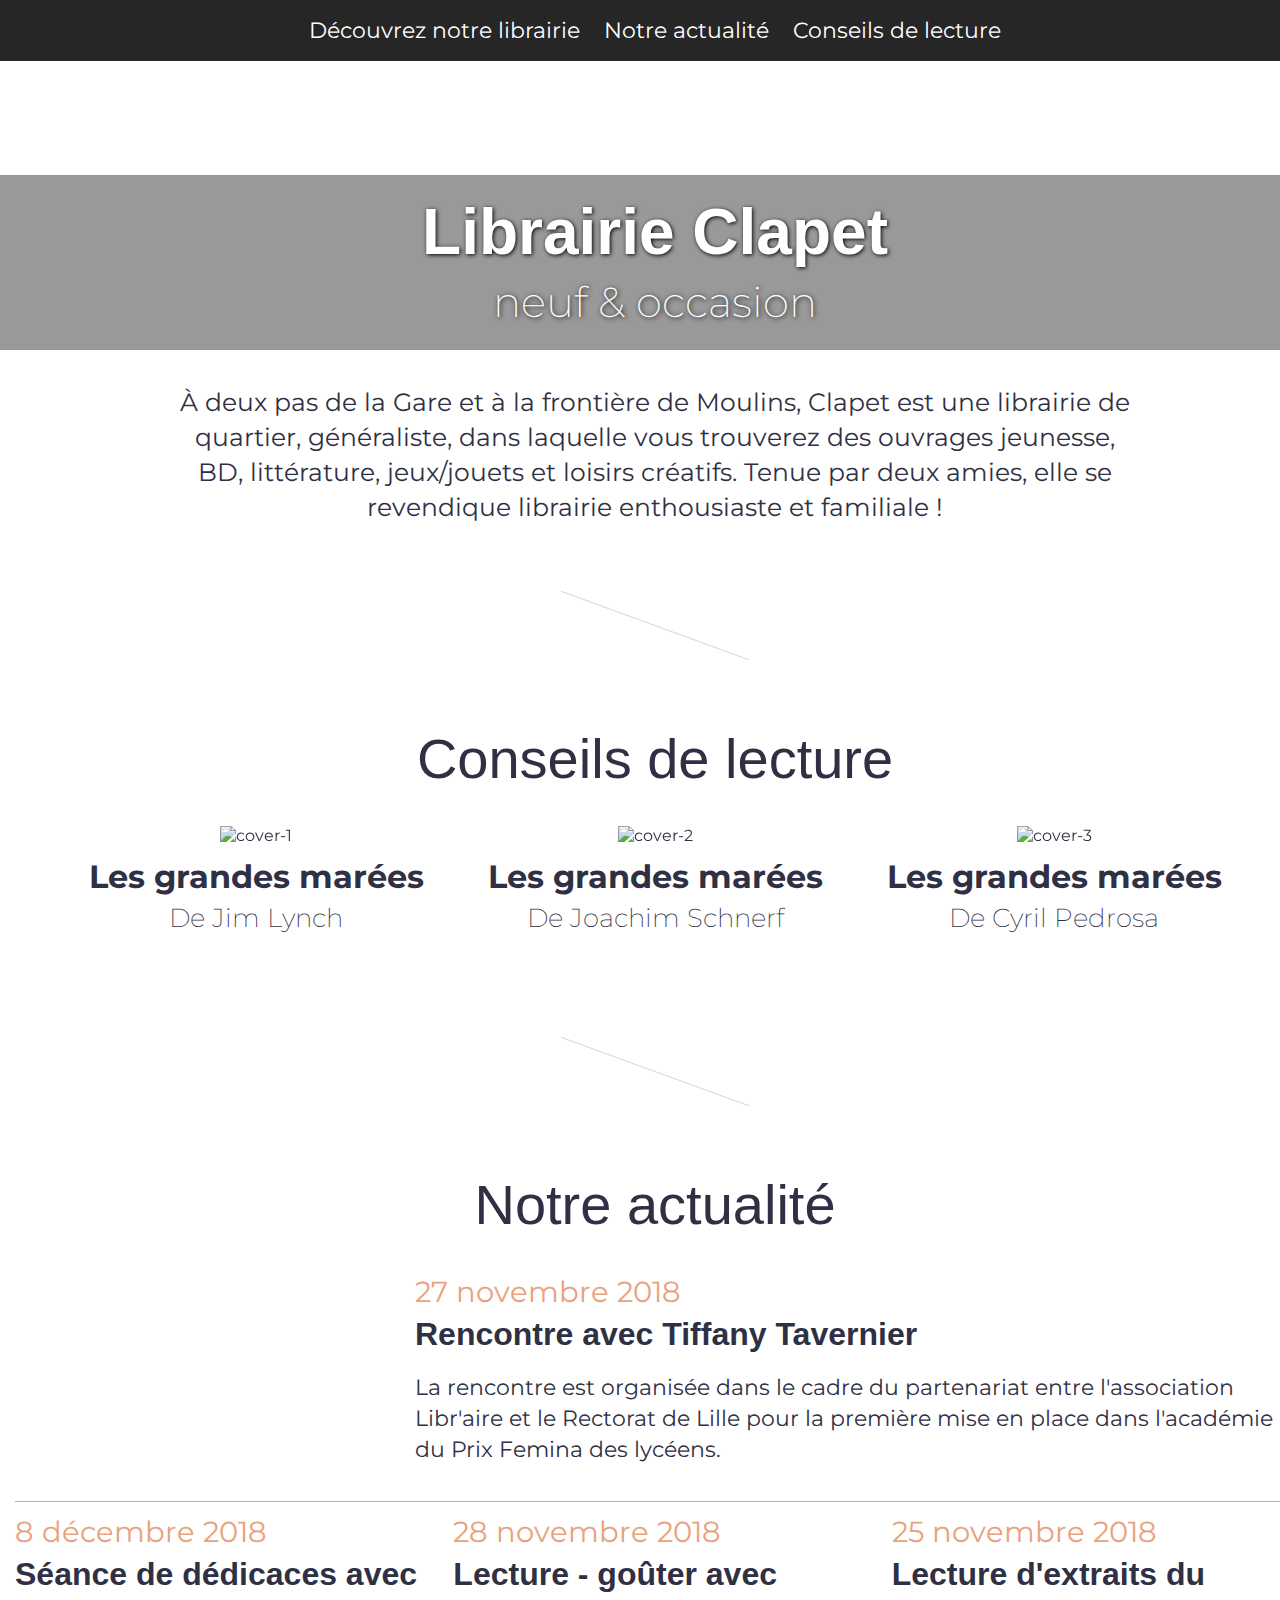
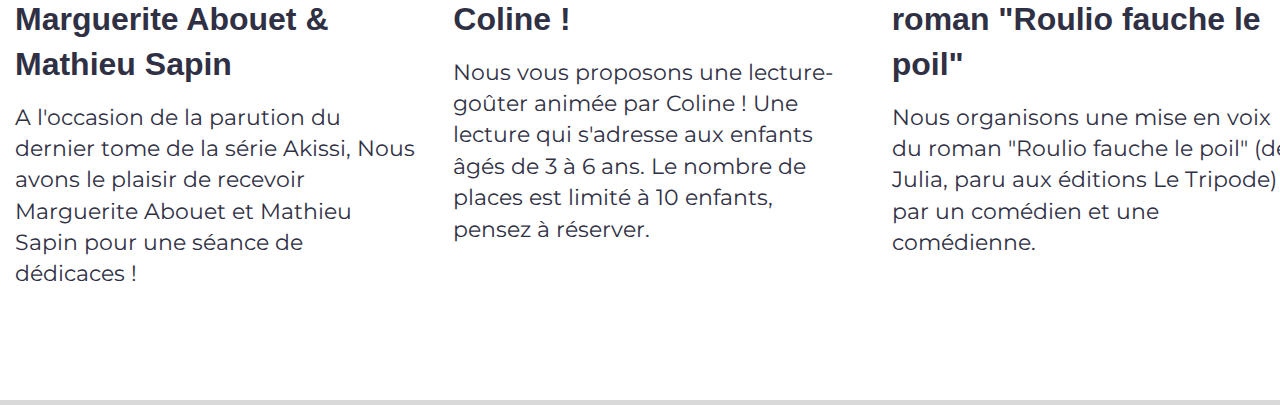
==== index.html @ 9dff528b "Modification titre page d'accueil" ====
<!DOCTYPE html>
<html>
<head>
  <title>Librairie Clapet</title>
  <meta name="description" content="Librairie généraliste et enthousiaste !">
  <meta charset="utf-8">
  <meta http-equiv="Content-Type" content="text/html; charset=utf-8">
  <meta http-equiv="X-UA-Compatible" content="IE=edge,chrome=1">
  <meta name="viewport" content=", width=device-width, initial-scale=1">
  <link rel="shortcut icon" href="./img/favicon.ico">
  <link rel="apple-touch-icon" href="./img/favicon.ico">
  <link rel="stylesheet" href="./css/reset.css">
  <link rel="stylesheet" href="./css/main.css">
  
</head>
<body>

  <div class="header page-index" id="header">
    <nav class="header__nav nav-main">
      <ul class="nav-main__list container">
        <li class="nav-main__item"><a class="nav-main__link" href="./decouvrez-notre-librairie.html">Découvrez notre librairie</a></li>
        <li class="nav-main__item"><a class="nav-main__link" href="./notre-actualite.html">Notre actualité</a></li>
        <li class="nav-main__item"><a class="nav-main__link" href="./conseils-de-lecture.html">Conseils de lecture</a></li>
      </ul>
    </nav>

    <a class="header__content container" href="./index.html">
      <h1 class="header__title">Librairie Clapet</h1>
      <p class="header__subtitle">neuf &amp; occasion</p>
    </a>
  </div>

  <div class="container page-index">
    <p class="chapo">À deux pas de la Gare et à la frontière de Moulins, Clapet est une librairie de quartier, généraliste, dans laquelle vous trouverez des ouvrages jeunesse, BD, littérature, jeux/jouets et loisirs créatifs. Tenue par deux amies, elle se revendique librairie enthousiaste et familiale !</p>

    <hr class="separator">

    <h2 class="index-title">Conseils de lecture</h2>
    <div class="honey-pot-list">
      <div class="honey-pot"><a class="honey-pot__link link-block" href="./conseils-de-lecture.html">
        <div class="honey-pot__thumbnail"><img class="honey-pot__image" src="./img/cover-1.png" alt="cover-1"></div>
        <p class="honey-pot__title">Les grandes marées</p>
        <p class="honey-pot__subtitle">De Jim Lynch</p></a></div>
        <div class="honey-pot"><a class="honey-pot__link link-block" href="./conseils-de-lecture.html">
          <div class="honey-pot__thumbnail"><img class="honey-pot__image" src="./img/cover-2.png" alt="cover-2"></div>
          <p class="honey-pot__title">Les grandes marées</p>
          <p class="honey-pot__subtitle">De Joachim Schnerf</p></a></div>
          <div class="honey-pot"><a class="honey-pot__link link-block" href="./conseils-de-lecture.html">
            <div class="honey-pot__thumbnail"><img class="honey-pot__image" src="./img/cover-3.png" alt="cover-3"></div>
            <p class="honey-pot__title">Les grandes marées</p>
            <p class="honey-pot__subtitle">De Cyril Pedrosa</p></a></div>
          </div>

          <script src="./js/main.js"></script>
        </body>
        </html>

        <hr class="separator">

    <h2 class="index-title">Notre actualité</h2>

    <div class="news--main">
      <div class="news news-list__news">
        <a class="news__link link-block" href="./notre-actualite.html">
          <div class="news__thumbnail"><img class="news__image" src="./img/news__thumbnail-2.png" alt=""></div>
          <div class="news__content">
            <p class="news__date">27 novembre 2018</p>
            <h3 class="news__title">Rencontre avec Tiffany Tavernier</h3>
            <p class="news__text">La rencontre est organisée dans le cadre du partenariat entre l'association Libr'aire et le Rectorat de Lille pour la première mise en place dans l'académie du Prix Femina des lycéens.</p>
          </div>
        </a>
      </div>
    </div>

    <div class="news-list">
      <div class="news news-list__news">
        <a class="news__link link-block" href="./notre-actualite.html">
          <div class="news__thumbnail"><img class="news__image" src="./img/news__thumbnail-0.png" alt=""></div>
          <div class="news__content">
            <p class="news__date">8 décembre 2018</p>
            <h3 class="news__title">Séance de dédicaces avec Marguerite Abouet & Mathieu Sapin</h3>
            <p class="news__text">A l'occasion de la parution du dernier tome de la série Akissi, Nous avons le plaisir de recevoir Marguerite Abouet et Mathieu Sapin pour une séance de dédicaces !</p>
          </div>
        </a>
      </div>
      <div class="news news-list__news">
        <a class="news__link link-block" href="./notre-actualite.html">
          <div class="news__thumbnail"><img class="news__image" src="./img/news__thumbnail-1.png" alt=""></div>
          <div class="news__content">
            <p class="news__date">28 novembre 2018</p>
            <h3 class="news__title">Lecture - goûter avec Coline&nbsp;!</h3>
            <p class="news__text">Nous vous proposons une lecture-goûter animée par Coline ! Une lecture qui s'adresse aux enfants âgés de 3 à 6 ans. Le nombre de places est limité à 10 enfants, pensez à réserver.</p>
          </div>
        </a>
      </div>
     
      <div class="news news-list__news">
        <a class="news__link link-block" href="./notre-actualite.html">
          <div class="news__thumbnail"><img class="news__image" src="./img/news__thumbnail-3.png" alt=""></div>
          <div class="news__content">
            <p class="news__date">25 novembre 2018</p>
            <h3 class="news__title">Lecture d'extraits du roman "Roulio fauche le poil"</h3>
            <p class="news__text">Nous organisons une mise en voix du roman "Roulio fauche le poil" (de Julia, paru aux éditions Le Tripode) par un comédien et une comédienne.</p>
          </div>
        </a>
      </div>
    </div>
---- css/main.css ----
@import url('https://fonts.googleapis.com/css?family=Montserrat:200,300,400,700|Work+Sans:200,400,700');
@import url('https://fonts.googleapis.com/css?family=Montserrat:200,300,700|Work+Sans:200,700');

/**
* -----------
* Global
* -----------
*/

body {
  margin: auto;
  border-bottom: 5px solid #d9d9d9;
  padding-bottom: 75px;
  font-family: 'Montserrat', Helvetica, Arial, sans-serif;
  font-weight: 400;
  color: #303044;
}

p, li, td, th, textarea, caption, pre, blockquote, label, input, select, textarea {
  font-size: 1.4em;
  line-height: 1.4;
}

li {
  margin: 5px 0;
}

p {
  margin: 15px 0;
}

b, strong, optgroup {
  font-weight: 700;
}

h1 {
  margin: 25px 0;
  font-size: 4.5em;
  font-weight: 700;
}

h2 {
  margin: 25px 0;
  font-size: 3.5em;
  font-weight: 200;
}

h3 {
  margin: 25px 0;
  font-size: 2.6em;
  font-weight: 200;
}

h4 {
  margin: 20px 0;
  font-size: 1.6em;
}

h5 {
  margin: 20px 0;
  font-size: 1.6em;
}

h6 {
  margin: 15px 0;
  font-size: 1.4em;
}

h1, h2, h3, h4, h5, h6 {
  font-family: Montserra, Helvetica, Arial, sans-serif;
  line-height: normal;
}

a, button {
  color: #d86324;
  text-decoration: none;
}
a:hover, button:hover {
  text-decoration: underline;
}

button {
  background-color: transparent;
  color: #d86324;
}


/**
* -----------
* Layout
* -----------
*/

.container {
  margin: auto;
  padding: 0 15px;
  width: 1440px;
  max-width: 100%;
}

.text-container {
  margin: auto;
  max-width: 960px;
}

.columns {
  display: flex;
}

.column {
  max-width: 100%;
}

.column + .column {
  margin-left: 40px;
}

.column--50 {
  width: 50%;
}

.column--grow {
  flex-grow: 1;
}

.column--shrink {
  flex-shrink: 1;
}

.column--580 {
  width: 580px;
}


/**
* -----------
* Objects
* -----------
*/

.list-inline {
  display: block;
  margin: 0;
  padding: 0;
}
.list-inline > * {
  display: inline-block;
  margin: 5px;
  padding: 0;
}

@media screen and (min-width: 780px) {
  .list-flex {
    display: flex;
    justify-content: space-between;
  }
}

.link-block {
  display: block;
  color: inherit;
}
.link-block:hover {
  text-decoration: none;
}

.align-left {
  text-align: left;
}

.align-center {
  text-align: center;
}

.align-right {
  text-align: right;
}

.align-justify {
  text-align: justify;
}

.align-justify.align-center {
  text-align-last: center;
}

/**
* texts & images
*/

.important {
  font-size: 2.5em;
}

.introduction {
  font-size: 1.7em;
}

.chapo {
  font-size: 25px;
  width: 960px;
  margin: auto;
  text-align: center;
}

.full-width {
  display: block;
  width: 100%;
  margin: 50px auto;
}


/**
* -----------
* Components
* -----------
*/


/**
* header
*/
.header {
  position: relative;
  margin-right: auto;
  margin-left: auto;
  margin-bottom: 35px;
  width: 1440px;
  max-width: 100%;
  height: 350px;
  background: url("../img/header-bg.jpeg");
  background-size: cover;
  background-position: center bottom;
  overflow: hidden;
}


.header__content {
  display: block;
  margin: 0;
  position: absolute;
  padding-top: 20px;
  padding-bottom: 25px;
  bottom: 0;
  width: 100%;
  text-align: center;
  color: white;
  font-family: "Montserrat", "Avenir Next", Helvetica, Arial, sans-serif;
  text-shadow: 1px 1px 4px #000;
  background: rgba(0, 0, 0, 0.4);
}
.header__content:hover {
  text-decoration: none;
}

.header__title {
  font-size: 64px;
  height: 78px;
  font-weight: bold;
  margin: 0;
}

.header__subtitle {
  margin: 0;
  font-family: Montserrat;
  font-size: 42px;
  font-weight: 200;
  height: 52px;
  text-shadow: 1px 1px 5px #000;
}


.header__nav {
  background-color: rgba(0, 0, 0, 0.85);
  text-align: center;
}

.nav-main__item {
  display: inline-block;
}

.nav-main__link {
  display: block;
  padding: 10px;
  color: #fff;
}
.nav-main__link:hover {
  text-decoration: none;
  color: #d86324;
}


/**
* separator
*/
.separator,
.separator::after {
  display: block;
  margin-top: 100px;
  margin-right: auto;
  margin-bottom: 100px;
  margin-left: auto;
  width: 200px;
  height: 1px;
  border: none;
  background-color: #d9d9d9;
  top: 45%;
  Left: 15%;
  transform: rotate(20deg);
}

.separator::after {
  content: "";
  transform: rotate(-40deg);
}

/**
* honey-pot
*/

.honey-pot-list {
  text-align: center;
}

.honey-pot {
  display: inline-block;
  margin: 0 30px 35px 30px;
  text-align: center;
}

.honey-pot__link {
  color: #303044;
}
.honey-pot__link:hover {
  color: #d86324;
}

.honey-pot__thumbnail {
  position: relative;
  display: inline-block;
  margin-bottom: 10px;
  filter: grayscale(0);
}

.honey-pot__thumbnail:hover {
  filter: grayscale(60%);
}

.honey-pot__thumbnail img {
  display: block;
}

.honey-pot__title {
  margin: 0;
  font-size: 2em;
  font-weight: bold;
}

.honey-pot__subtitle {
  margin: 0;
  font-size: 1.6em;
  font-weight: 200;
}



/**
* news
*/

.news__link:hover {
  color: #d86324;
}

.news__link:hover .news__thumbnail {
  -webkit-filter: grayscale(60%);
  filter: grayscale(60%);
  -webkit-transition-delay: 0ms;
  -o-transition-delay: 0ms;
  transition-delay: 0ms;
}


.news__thumbnail {
  margin-bottom: 10px;
  filter: grayscale(0);
}

.news__image {
  display: block;
  width: 100%;
}

.news__date {
  margin: 0;
  font-size: 1.8em;
  color: #e8a27d;
}

.news__title {
  margin: 0 0 15px;
  font-weight: bold;
  font-size: 2em;
  line-height: 1.4;
}

.news__text {
  margin: 0;
  font-size: 1.4em;
  line-height: 1.4;
}

.page-list .news {
  margin: 0 auto 20px auto;
  border-bottom: 1px solid #b0b0c5;
  padding-bottom: 20px;
  max-width: 320px;
}

.news--main {
  padding-bottom: 35px;
  border-bottom: 1px solid #b0b0c5;
}
.news--main .news__link {
  display: flex;
  align-items: flex-start;
}
.news--main .news__thumbnail {
  margin-bottom: 0;
  margin-right: 40px;
  min-width: 360px;
}

/**
* news-list
*/
.news-list {
  display: grid;
  grid-gap: 35px;
  grid-template-columns: repeat(3, 1fr);
  grid-template-rows: auto;
  margin-bottom: 35px;
}

.news-list .news-list__news--main {
  grid-column: span 3;
}

.news-list__news {
  grid-column: span 1;
}

/**
* -----------
* Trumps
* -----------
*/


/**
* single
*/
.page-single {
  text-align: justify;
}

.page-single__header {
  margin-bottom: 75px;
}

.page-single__title {
  margin: 0;
  font-size: 5.6em;
  line-height: 1.4;
  font-weight: 500;
}

.page-single__subtitle {
  margin: 0;
  font-size: 3.2em;
  font-weight: 200;
}


/**
* decouvrez-notre-librairie
*/
.container.decouvrez-notre-librairie {
  text-align: center;
}

/**
* index
*/
.index-title {
  text-align: center;
  margin-bottom: 35px;
}
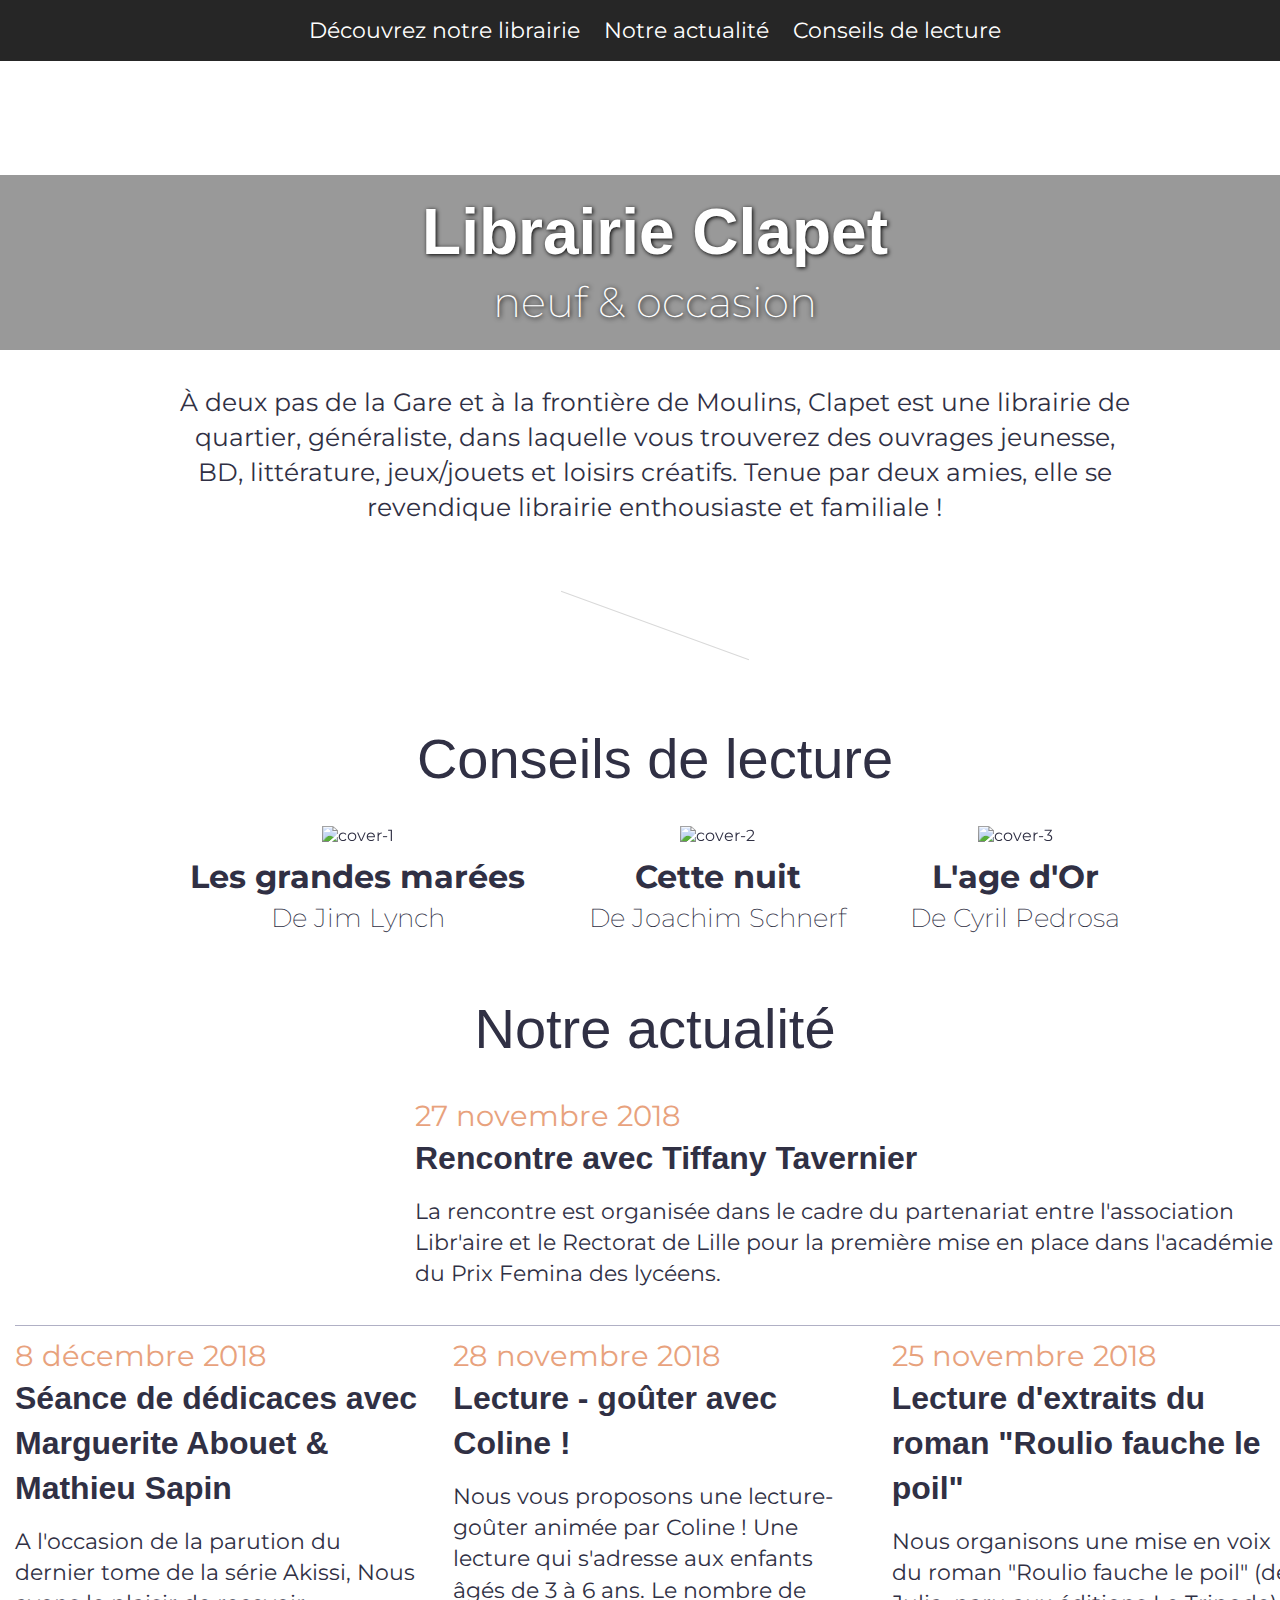
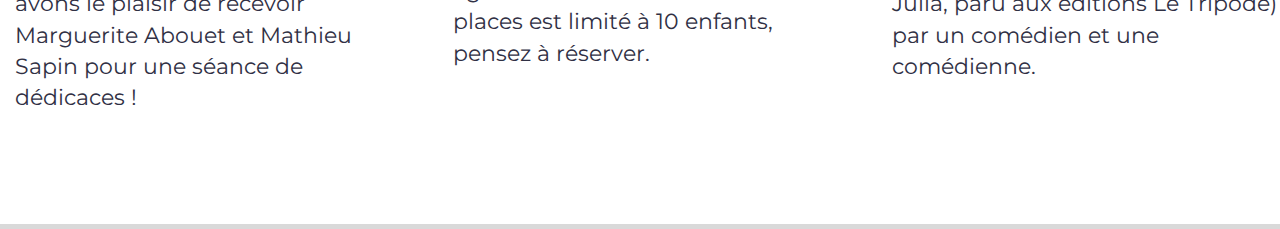
==== commit 01108164: "Séparateur page d'accueil" ====
--- a/index.html
+++ b/index.html
@@ -43,11 +43,11 @@
         <p class="honey-pot__subtitle">De Jim Lynch</p></a></div>
         <div class="honey-pot"><a class="honey-pot__link link-block" href="./conseils-de-lecture.html">
           <div class="honey-pot__thumbnail"><img class="honey-pot__image" src="./img/cover-2.png" alt="cover-2"></div>
-          <p class="honey-pot__title">Les grandes marées</p>
+          <p class="honey-pot__title">Cette nuit</p>
           <p class="honey-pot__subtitle">De Joachim Schnerf</p></a></div>
           <div class="honey-pot"><a class="honey-pot__link link-block" href="./conseils-de-lecture.html">
             <div class="honey-pot__thumbnail"><img class="honey-pot__image" src="./img/cover-3.png" alt="cover-3"></div>
-            <p class="honey-pot__title">Les grandes marées</p>
+            <p class="honey-pot__title">L'age d'Or</p>
             <p class="honey-pot__subtitle">De Cyril Pedrosa</p></a></div>
           </div>
 
@@ -55,21 +55,18 @@
         </body>
         </html>
 
-        <hr class="separator">
 
     <h2 class="index-title">Notre actualité</h2>
 
-    <div class="news--main">
-      <div class="news news-list__news">
-        <a class="news__link link-block" href="./notre-actualite.html">
-          <div class="news__thumbnail"><img class="news__image" src="./img/news__thumbnail-2.png" alt=""></div>
-          <div class="news__content">
-            <p class="news__date">27 novembre 2018</p>
-            <h3 class="news__title">Rencontre avec Tiffany Tavernier</h3>
-            <p class="news__text">La rencontre est organisée dans le cadre du partenariat entre l'association Libr'aire et le Rectorat de Lille pour la première mise en place dans l'académie du Prix Femina des lycéens.</p>
-          </div>
-        </a>
-      </div>
+    <div class="news news-list__news news-list__news--main news--main">
+      <a class="news__link link-block" href="./notre-actualite.html">
+        <div class="news__thumbnail"><img class="news__image" src="./img/news__thumbnail-2.png" alt=""></div>
+        <div class="news__content">
+          <p class="news__date">27 novembre 2018</p>
+          <h3 class="news__title">Rencontre avec Tiffany Tavernier</h3>
+          <p class="news__text">La rencontre est organisée dans le cadre du partenariat entre l'association Libr'aire et le Rectorat de Lille pour la première mise en place dans l'académie du Prix Femina des lycéens.</p>
+        </div>
+      </a>
     </div>
 
     <div class="news-list">
@@ -93,7 +90,7 @@
           </div>
         </a>
       </div>
-     
+      
       <div class="news news-list__news">
         <a class="news__link link-block" href="./notre-actualite.html">
           <div class="news__thumbnail"><img class="news__image" src="./img/news__thumbnail-3.png" alt=""></div>
@@ -106,6 +103,6 @@
       </div>
     </div>
 
-  
-
-    +          <script src="./js/main.js"></script>
+        </body>
+        </html>
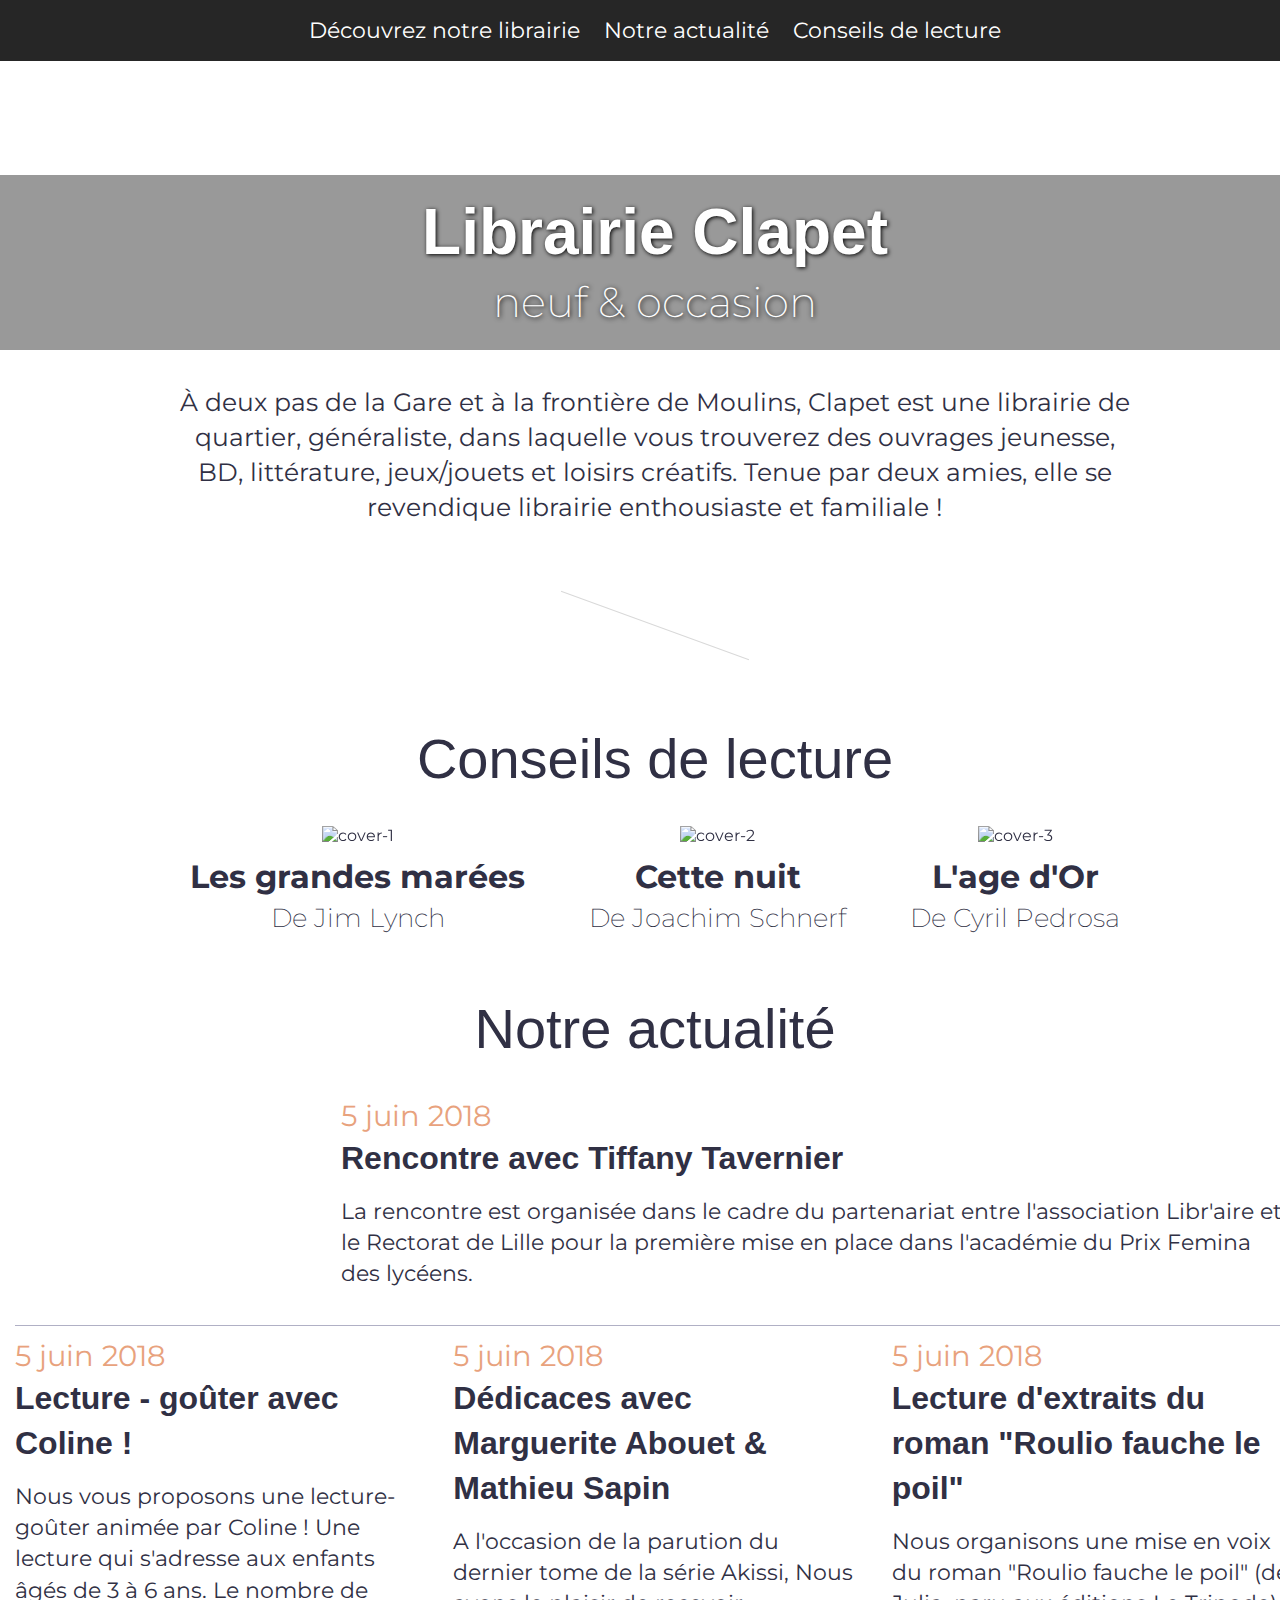
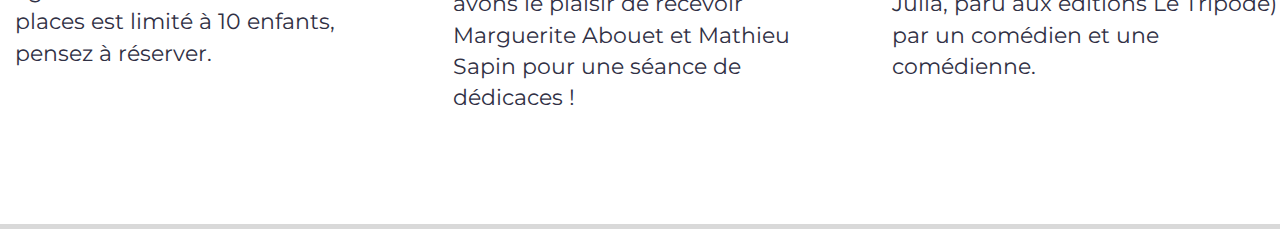
==== commit 29bbe862: "Modification du texte et des dates dans HTML" ====
--- a/index.html
+++ b/index.html
@@ -60,9 +60,9 @@
 
     <div class="news news-list__news news-list__news--main news--main">
       <a class="news__link link-block" href="./notre-actualite.html">
-        <div class="news__thumbnail"><img class="news__image" src="./img/news__thumbnail-2.png" alt=""></div>
+        <div class="news__thumbnail"><img class="news__image" src="./img/news__thumbnail-0.png" alt=""></div>
         <div class="news__content">
-          <p class="news__date">27 novembre 2018</p>
+          <p class="news__date">5 juin 2018</p>
           <h3 class="news__title">Rencontre avec Tiffany Tavernier</h3>
           <p class="news__text">La rencontre est organisée dans le cadre du partenariat entre l'association Libr'aire et le Rectorat de Lille pour la première mise en place dans l'académie du Prix Femina des lycéens.</p>
         </div>
@@ -70,23 +70,25 @@
     </div>
 
     <div class="news-list">
+
+        <div class="news news-list__news">
+            <a class="news__link link-block" href="./notre-actualite.html">
+              <div class="news__thumbnail"><img class="news__image" src="./img/news__thumbnail-1.png" alt=""></div>
+              <div class="news__content">
+                <p class="news__date">5 juin 2018</p>
+                <h3 class="news__title">Lecture - goûter avec Coline&nbsp;!</h3>
+                <p class="news__text">Nous vous proposons une lecture-goûter animée par Coline ! Une lecture qui s'adresse aux enfants âgés de 3 à 6 ans. Le nombre de places est limité à 10 enfants, pensez à réserver.</p>
+              </div>
+            </a>
+          </div>
+
       <div class="news news-list__news">
         <a class="news__link link-block" href="./notre-actualite.html">
-          <div class="news__thumbnail"><img class="news__image" src="./img/news__thumbnail-0.png" alt=""></div>
+          <div class="news__thumbnail"><img class="news__image" src="./img/news__thumbnail-2.png" alt=""></div>
           <div class="news__content">
-            <p class="news__date">8 décembre 2018</p>
-            <h3 class="news__title">Séance de dédicaces avec Marguerite Abouet & Mathieu Sapin</h3>
+            <p class="news__date">5 juin 2018</p>
+            <h3 class="news__title">Dédicaces avec Marguerite Abouet & Mathieu Sapin</h3>
             <p class="news__text">A l'occasion de la parution du dernier tome de la série Akissi, Nous avons le plaisir de recevoir Marguerite Abouet et Mathieu Sapin pour une séance de dédicaces !</p>
-          </div>
-        </a>
-      </div>
-      <div class="news news-list__news">
-        <a class="news__link link-block" href="./notre-actualite.html">
-          <div class="news__thumbnail"><img class="news__image" src="./img/news__thumbnail-1.png" alt=""></div>
-          <div class="news__content">
-            <p class="news__date">28 novembre 2018</p>
-            <h3 class="news__title">Lecture - goûter avec Coline&nbsp;!</h3>
-            <p class="news__text">Nous vous proposons une lecture-goûter animée par Coline ! Une lecture qui s'adresse aux enfants âgés de 3 à 6 ans. Le nombre de places est limité à 10 enfants, pensez à réserver.</p>
           </div>
         </a>
       </div>
@@ -95,12 +97,15 @@
         <a class="news__link link-block" href="./notre-actualite.html">
           <div class="news__thumbnail"><img class="news__image" src="./img/news__thumbnail-3.png" alt=""></div>
           <div class="news__content">
-            <p class="news__date">25 novembre 2018</p>
+            <p class="news__date">5 juin 2018</p>
             <h3 class="news__title">Lecture d'extraits du roman "Roulio fauche le poil"</h3>
             <p class="news__text">Nous organisons une mise en voix du roman "Roulio fauche le poil" (de Julia, paru aux éditions Le Tripode) par un comédien et une comédienne.</p>
           </div>
         </a>
       </div>
+
+
+
     </div>
 
           <script src="./js/main.js"></script>
--- a/css/main.css
+++ b/css/main.css
@@ -428,7 +428,7 @@
 .news--main .news__thumbnail {
   margin-bottom: 0;
   margin-right: 40px;
-  min-width: 360px;
+  min-width: 286px;
 }
 
 /**
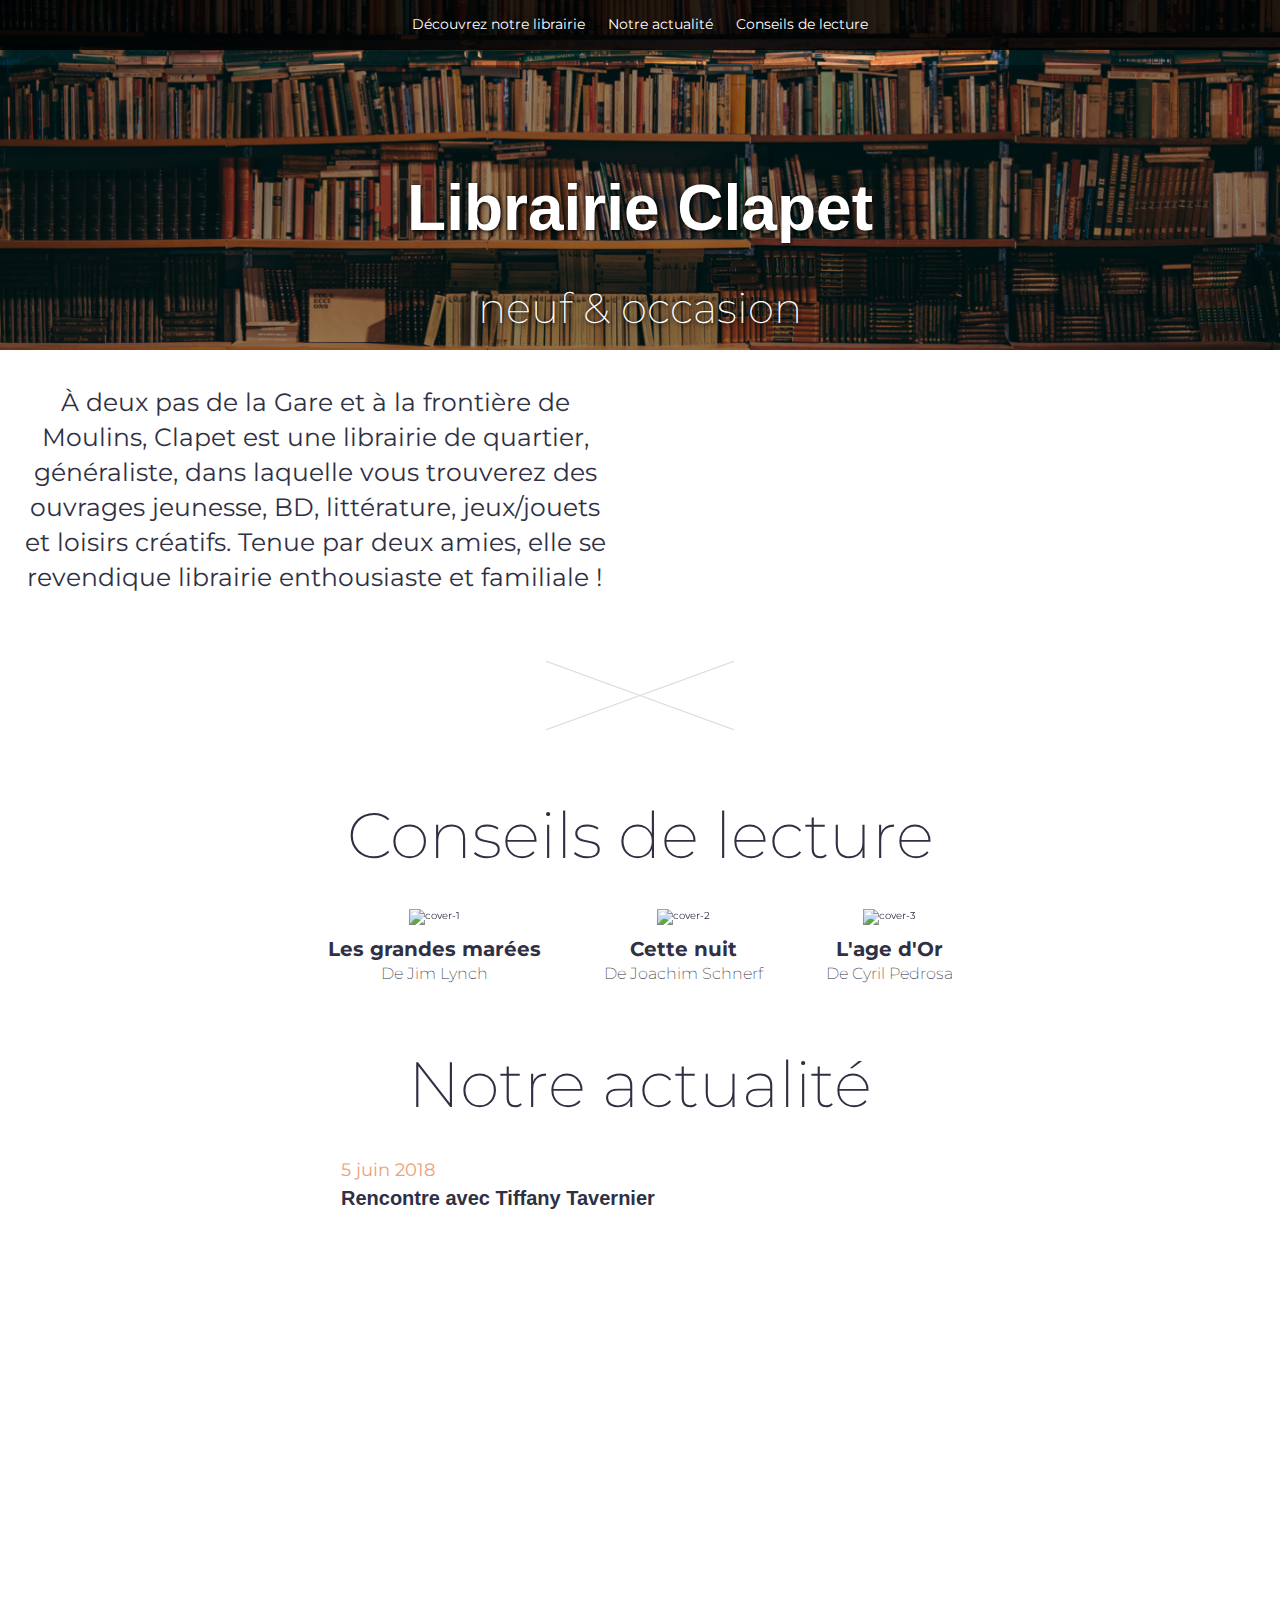
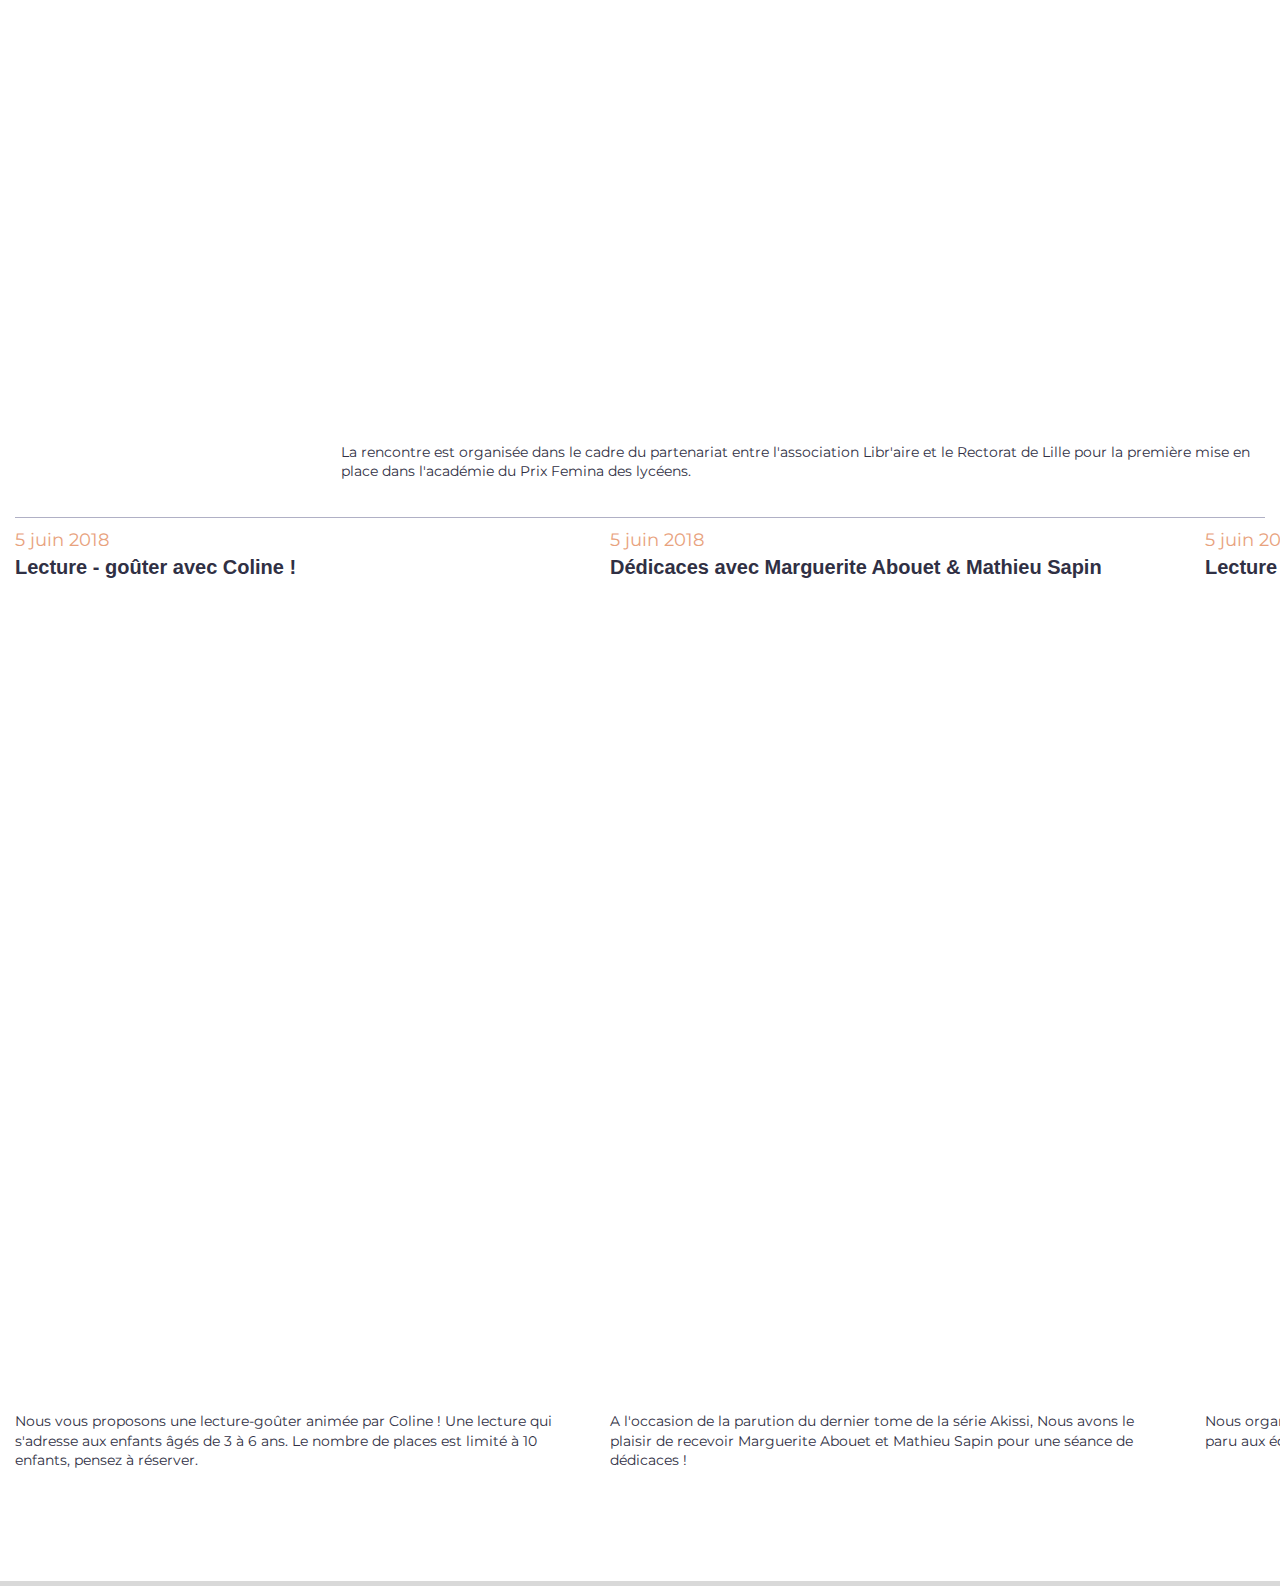
==== commit b71670dc: "aligner le texte à côté de l'image" ====
--- a/index.html
+++ b/index.html
@@ -31,7 +31,7 @@
   </div>
 
   <div class="container page-index">
-    <p class="chapo">À deux pas de la Gare et à la frontière de Moulins, Clapet est une librairie de quartier, généraliste, dans laquelle vous trouverez des ouvrages jeunesse, BD, littérature, jeux/jouets et loisirs créatifs. Tenue par deux amies, elle se revendique librairie enthousiaste et familiale !</p>
+    <p class="chapo chapo-center">À deux pas de la Gare et à la frontière de Moulins, Clapet est une librairie de quartier, généraliste, dans laquelle vous trouverez des ouvrages jeunesse, BD, littérature, jeux/jouets et loisirs créatifs. Tenue par deux amies, elle se revendique librairie enthousiaste et familiale !</p>
 
     <hr class="separator">
 
--- a/css/main.css
+++ b/css/main.css
@@ -16,10 +16,47 @@
   color: #303044;
 }
 
+.bloc-texte-et-image-poulpe {
+  display: flex;
+}
+
+.image-poulpe {
+  min-width: 560px;
+}
+
+.chapo-texte {
+  text-align: left;
+}
+
+.citation1 {
+  margin: 5px 0;
+  color:#e8a27d;
+  border-left: 4px solid #d9d9d9;
+  padding-left: 20px;
+}
+
+.signature1 {
+  text-align: right;  
+}
+
+.signature2 {
+  text-align: right;  
+}
+
+.citation2 {
+  margin: 5px 0;
+  color:#e8a27d;
+  border-left: 4px solid #d9d9d9;
+  padding-left: 20px;
+}
+
+
 p, li, td, th, textarea, caption, pre, blockquote, label, input, select, textarea {
   font-size: 1.4em;
   line-height: 1.4;
 }
+
+
 
 li {
   margin: 5px 0;
@@ -101,6 +138,8 @@
 .text-container {
   margin: auto;
   max-width: 960px;
+  margin-top: 76px;
+  margin-bottom: 50px;
 }
 
 .columns {
@@ -198,8 +237,12 @@
 
 .chapo {
   font-size: 25px;
-  width: 960px;
-  margin: auto;
+  max-width: 600px;
+  margin: left;
+
+}
+
+.chapo-center {
   text-align: center;
 }
 
@@ -228,7 +271,7 @@
   width: 1440px;
   max-width: 100%;
   height: 350px;
-  background: url("../img/header-bg.jpeg");
+  background: url("../img/background.png");
   background-size: cover;
   background-position: center bottom;
   overflow: hidden;
@@ -239,8 +282,6 @@
   display: block;
   margin: 0;
   position: absolute;
-  padding-top: 20px;
-  padding-bottom: 25px;
   bottom: 0;
   width: 100%;
   text-align: center;
@@ -258,6 +299,7 @@
   height: 78px;
   font-weight: bold;
   margin: 0;
+  margin-top: 105.8px;
 }
 
 .header__subtitle {
@@ -267,6 +309,8 @@
   font-weight: 200;
   height: 52px;
   text-shadow: 1px 1px 5px #000;
+  margin-top: 30px;
+  margin-bottom: 19px;
 }
 
 
@@ -402,6 +446,8 @@
   font-weight: bold;
   font-size: 2em;
   line-height: 1.4;
+  width: 560px;
+  height: 844px;
 }
 
 .news__text {
@@ -490,9 +536,36 @@
 }
 
 /**
+* separator
+*/
+.separator,
+.separator::after {
+  display: block;
+  margin-top: 100px;
+  margin-right: auto;
+  margin-bottom: 100px;
+  margin-left: auto;
+  width: 200px;
+  height: 1px;
+  border: none;
+  background-color: #d9d9d9;
+  top: 45%;
+  Left: 15%;
+  transform: rotate(20deg);
+}
+
+.separator::after {
+  content: "";
+  transform: rotate(-40deg);
+}
+
+/**
 * index
 */
 .index-title {
   text-align: center;
   margin-bottom: 35px;
-}
+  font-family: Montserrat;
+  font-size: 64px;
+}
+
